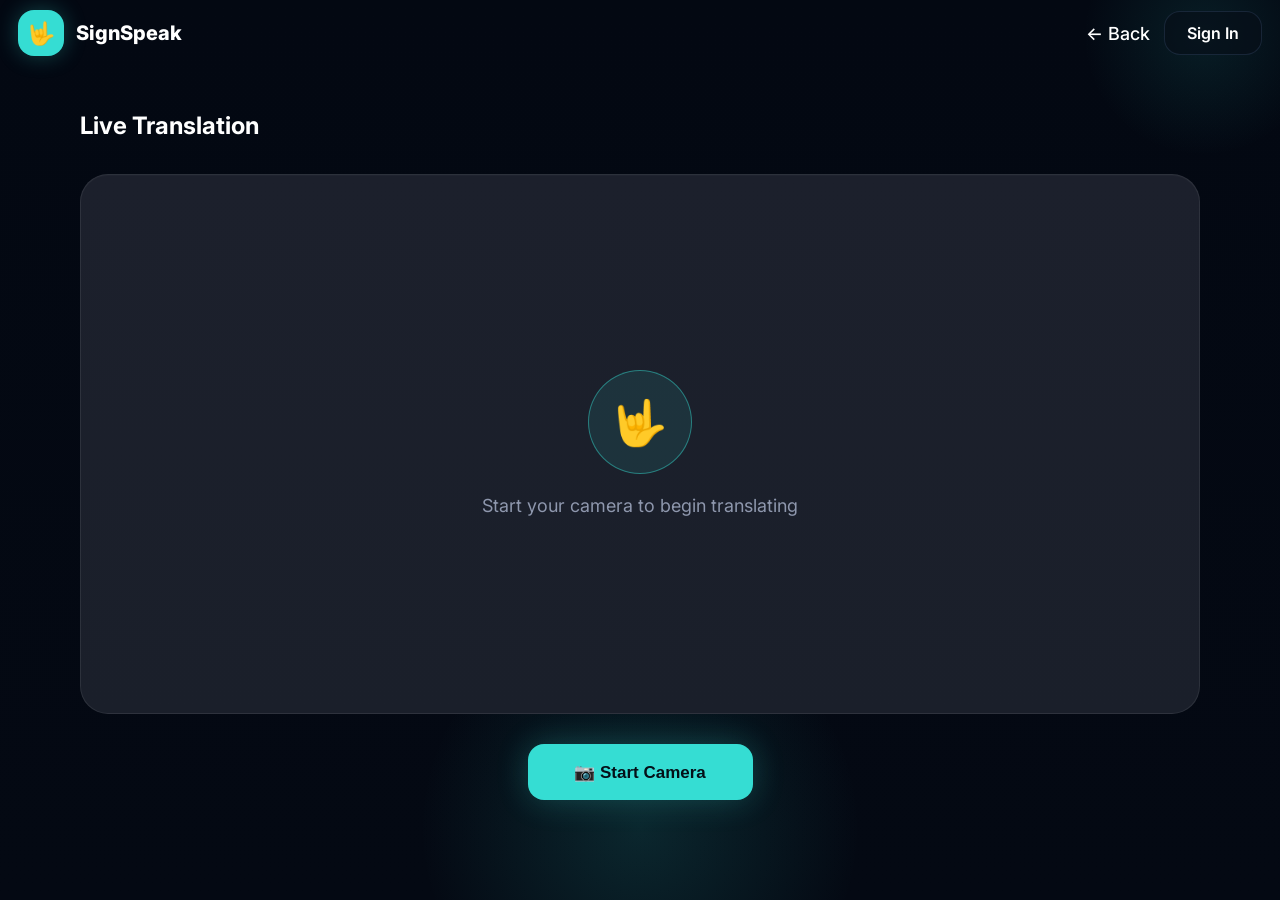
==== html/camera.html @ ba00484f "initial commit - frontend SignSpeak" ====
<!DOCTYPE html>
<html lang="en">
<head>
  <meta charset="UTF-8">
  <meta name="viewport" content="width=device-width, initial-scale=1.0">
  <title>SignSpeak - Camera</title>
  <link rel="stylesheet" href="../css/camera.css">
  <link rel="preconnect" href="https://fonts.googleapis.com">
  <link rel="preconnect" href="https://fonts.gstatic.com" crossorigin>
  <link href="https://fonts.googleapis.com/css2?family=Inter:wght@400;500;600;700;800&display=swap" rel="stylesheet">
</head>
<body>
  <div class="page">
    <header class="navbar">
      <div class="logo">
        <div class="logo-icon">🤟</div>
        <span>SignSpeak</span>
      </div>

      <div class="nav-actions">
        <a href="index.html" class="back-link">← Back</a>
        <a  href="login-page.html" class="sign-btn">Sign In</a>
      </div>
    </header>

    <main class="container">
      <h1 class="page-title">Live Translation</h1>

      <div class="camera-box">
        <div class="camera-placeholder">
          <div class="placeholder-icon">🤟</div>
          <p>Start your camera to begin translating</p>
        </div>

        <video id="video" autoplay playsinline></video>
      </div>

      <div class="start-wrap">
        <button class="start-btn" onclick="startCamera()">📷 Start Camera</button>
      </div>
    </main>
  </div>


</body>
</html>
---- css/camera.css ----
* {
  margin: 0;
  padding: 0;
  box-sizing: border-box;
}

:root {
  --bg: #040913;
  --bg-soft: #1b1f2b;
  --card: #1c212d;
  --text: #f5f7fb;
  --muted: #8e97ad;
  --accent: #35ddd3;
  --accent-hover: #27cfc5;
  --border: rgba(255, 255, 255, 0.08);
  --outline: rgba(120, 150, 210, 0.16);
}

body {
  font-family: 'Inter', sans-serif;
  background:
    radial-gradient(circle at 50% 92%, rgba(53, 221, 211, 0.14), transparent 220px),
    radial-gradient(circle at 94% 4%, rgba(53, 221, 211, 0.10), transparent 120px),
    linear-gradient(180deg, #030812 0%, #040913 100%);
  color: var(--text);
  min-height: 100vh;
}

/* PAGINA */
.page {
  min-height: 100vh;
  width: 100%;
  padding: 10px 18px 40px;
}

/* NAVBAR */
.navbar {
  display: flex;
  align-items: center;
  justify-content: space-between;
  margin-bottom: 55px;
}

.logo {
  display: flex;
  align-items: center;
  gap: 12px;
  font-size: 20px;
  font-weight: 800;
  color: #ffffff;
}

.logo-icon {
  width: 46px;
  height: 46px;
  border-radius: 16px;
  background: var(--accent);
  color: #061018;
  display: flex;
  align-items: center;
  justify-content: center;
  font-size: 22px;
  font-weight: 700;
  box-shadow: 0 0 22px rgba(53, 221, 211, 0.28);
}

.nav-actions {
  display: flex;
  align-items: center;
  gap: 14px;
}

.back-link {
  color: #ffffff;
  text-decoration: none;
  font-size: 18px;
  font-weight: 500;
  transition: 0.2s ease;
}

.back-link:hover {
  color: var(--accent);
}

.sign-btn {
  height: 44px;
  padding: 0 22px;
  border-radius: 16px;
  border: 1px solid var(--outline);
  background: rgba(8, 14, 24, 0.6);
  color: #ffffff;
  text-decoration: none;
  font-size: 16px;
  font-weight: 600;
  display: inline-flex;
  align-items: center;
  justify-content: center;
  transition: 0.25s ease;
}

.sign-btn:hover {
  border-color: rgba(53, 221, 211, 0.55);
  color: var(--accent);
  box-shadow: 0 0 16px rgba(53, 221, 211, 0.10);
}

/* CONTINUT */
.container {
  max-width: 1120px;
  margin: 0 auto;
}

.page-title {
  font-size: 24px;
  font-weight: 700;
  margin-bottom: 34px;
  color: #ffffff;
}

/* CAMERA BOX */
.camera-box {
  width: 100%;
  min-height: 540px;
  background: linear-gradient(180deg, #1c202c 0%, #1a1f2a 100%);
  border: 1px solid var(--border);
  border-radius: 28px;
  position: relative;
  overflow: hidden;
  display: flex;
  align-items: center;
  justify-content: center;
  box-shadow: inset 0 1px 0 rgba(255,255,255,0.02);
}

.camera-placeholder {
  display: flex;
  flex-direction: column;
  align-items: center;
  justify-content: center;
  gap: 18px;
  text-align: center;
  z-index: 2;
}

.placeholder-icon {
  width: 104px;
  height: 104px;
  border-radius: 50%;
  background: rgba(53, 221, 211, 0.10);
  border: 1px solid rgba(53, 221, 211, 0.45);
  color: var(--accent);
  display: flex;
  align-items: center;
  justify-content: center;
  font-size: 44px;
}

.camera-placeholder p {
  color: var(--muted);
  font-size: 18px;
  line-height: 1.5;
}

/* VIDEO */
#video {
  position: absolute;
  inset: 0;
  width: 100%;
  height: 100%;
  object-fit: cover;
  display: none;
  background: #000;
}

/* BUTON */
.start-wrap {
  display: flex;
  justify-content: center;
  margin-top: 30px;
}

.start-btn {
  border: none;
  background: var(--accent);
  color: #041018;
  border-radius: 16px;
  min-width: 225px;
  height: 56px;
  padding: 0 28px;
  font-size: 17px;
  font-weight: 800;
  cursor: pointer;
  box-shadow: 0 0 32px rgba(53, 221, 211, 0.24);
  transition: 0.25s ease;
}

.start-btn:hover {
  background: var(--accent-hover);
  transform: translateY(-1px);
}

.start-btn:active {
  transform: translateY(0);
}

/* RESPONSIVE */
@media (max-width: 1024px) {
  .camera-box {
    min-height: 460px;
  }
}

@media (max-width: 768px) {
  .page {
    padding: 14px 14px 28px;
  }

  .navbar {
    flex-direction: column;
    align-items: flex-start;
    gap: 18px;
    margin-bottom: 34px;
  }

  .nav-actions {
    width: 100%;
    justify-content: flex-end;
    flex-wrap: wrap;
  }

  .page-title {
    font-size: 22px;
    margin-bottom: 22px;
  }

  .camera-box {
    min-height: 360px;
    border-radius: 22px;
  }

  .placeholder-icon {
    width: 88px;
    height: 88px;
    font-size: 36px;
  }

  .camera-placeholder p {
    font-size: 16px;
    padding: 0 10px;
  }

  .start-btn {
    width: 100%;
    max-width: 320px;
  }
}

@media (max-width: 480px) {
  .logo {
    font-size: 18px;
  }

  .logo-icon {
    width: 42px;
    height: 42px;
    font-size: 20px;
  }

  .back-link {
    font-size: 16px;
  }

  .sign-btn {
    height: 42px;
    padding: 0 18px;
    font-size: 15px;
  }

  .camera-box {
    min-height: 300px;
  }
}
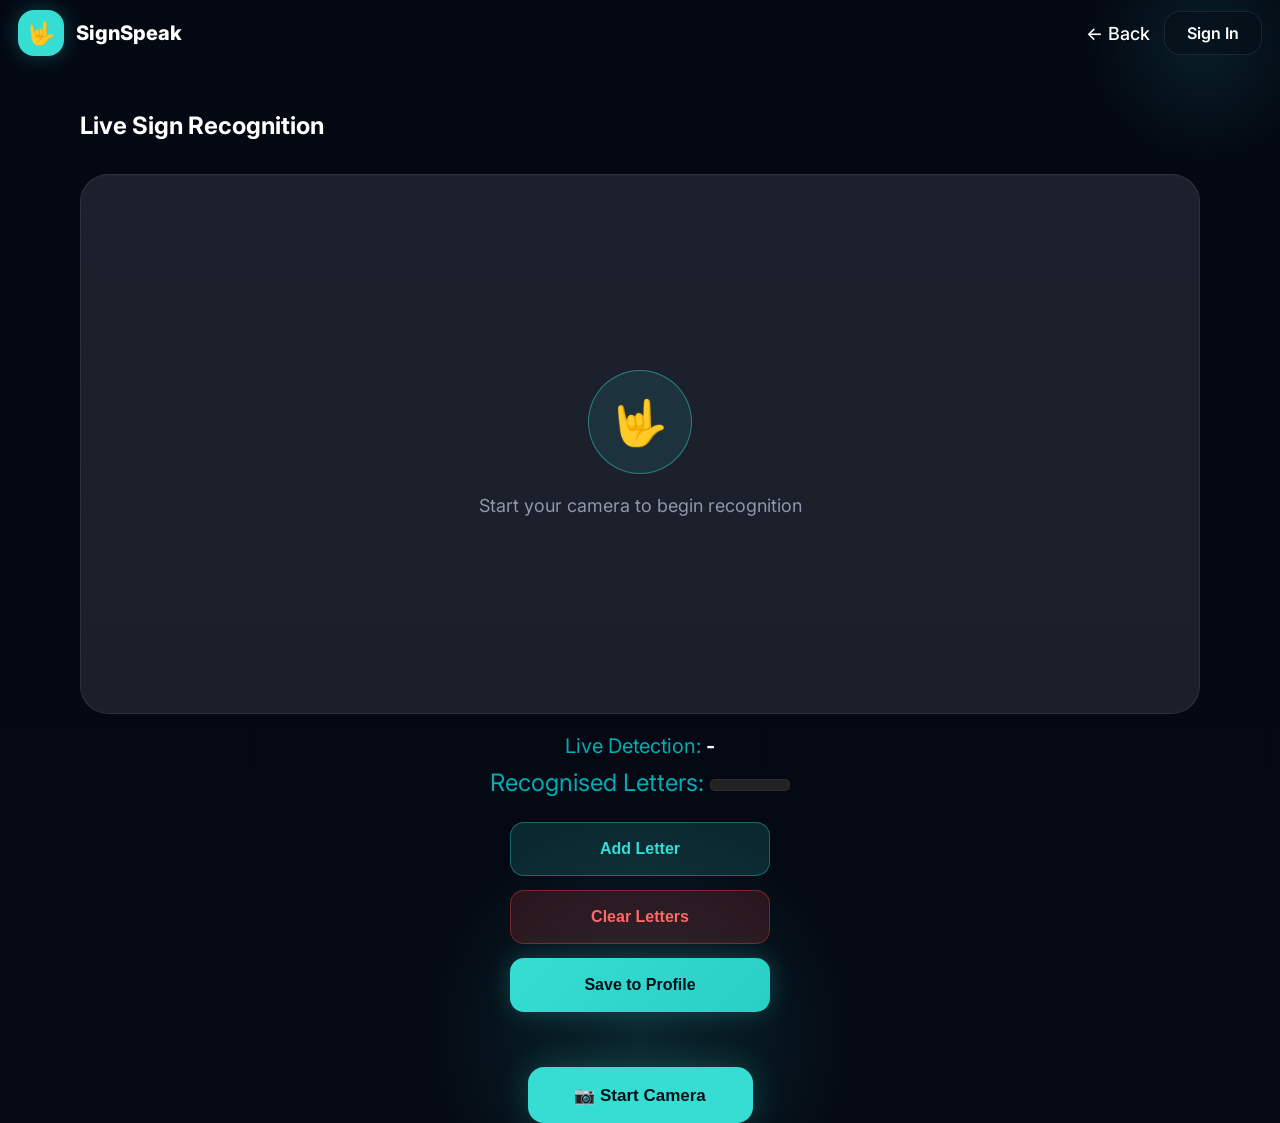
==== commit 393bc03c: "Prepare SignSpeak deployment" ====
--- a/html/camera.html
+++ b/html/camera.html
@@ -12,27 +12,54 @@
 <body>
   <div class="page">
     <header class="navbar">
-      <div class="logo">
+      <div href="index.html" class="logo">
         <div class="logo-icon">🤟</div>
         <span>SignSpeak</span>
       </div>
 
-      <div class="nav-actions">
-        <a href="index.html" class="back-link">← Back</a>
-        <a  href="login-page.html" class="sign-btn">Sign In</a>
-      </div>
+      <div class="nav-actions" id="cameraNavActions">
+  <a href="index.html" class="back-link">← Back</a>
+</div>
     </header>
 
     <main class="container">
-      <h1 class="page-title">Live Translation</h1>
-
+<h1 class="page-title">Live Sign Recognition</h1>
       <div class="camera-box">
         <div class="camera-placeholder">
           <div class="placeholder-icon">🤟</div>
-          <p>Start your camera to begin translating</p>
+          <p>Start your camera to begin recognition</p>
         </div>
 
         <video id="video" autoplay playsinline></video>
+        <canvas id="canvas" style="display:none;"></canvas>
+      </div>
+
+      <div class="result-box" style="margin-top: 20px; text-align: center;">
+    
+    <div style="font-size: 20px; color: #00adb5; margin-bottom: 10px;">
+        Live Detection: <span id="currentLetter" style="font-weight: bold; color: white;">-</span>
+    </div>
+    
+    <div style="font-size: 24px; color: #00adb5;">
+        Recognised Letters: <span id="letterSequence" style="font-weight: bold; color: white; background: #222; padding: 5px 15px; border-radius: 5px;"></span>
+    </div>
+
+</div>
+
+<div class="translation-controls">
+<button onclick="addLetter()" class="action-btn add-btn">
+    Add Letter
+</button>
+
+<button onclick="clearSequence()" class="action-btn clear-btn">
+    Clear Letters
+</button>
+
+<button onclick="saveSequenceToDB()" class="action-btn save-btn">
+    Save to Profile
+</button>
+</div>
+      
       </div>
 
       <div class="start-wrap">
@@ -41,6 +68,6 @@
     </main>
   </div>
 
-
+  <script src="../scripts/scripts.js"></script>
 </body>
 </html>
--- a/css/camera.css
+++ b/css/camera.css
@@ -176,7 +176,7 @@
 .start-wrap {
   display: flex;
   justify-content: center;
-  margin-top: 30px;
+  margin-top: 15px;
 }
 
 .start-btn {
@@ -186,7 +186,7 @@
   border-radius: 16px;
   min-width: 225px;
   height: 56px;
-  padding: 0 28px;
+  padding: 0 10px;
   font-size: 17px;
   font-weight: 800;
   cursor: pointer;
@@ -279,4 +279,206 @@
   .camera-box {
     min-height: 300px;
   }
+}
+/* PREDICTION BOX */
+.prediction-box {
+  margin-top: 8px;
+  padding: 28px;
+  border-radius: 24px;
+  background: linear-gradient(180deg, rgba(20,25,36,0.95) 0%, rgba(14,18,28,0.95) 100%);
+  border: 1px solid rgba(255,255,255,0.06);
+  box-shadow:
+    0 0 35px rgba(53, 221, 211, 0.08),
+    inset 0 1px 0 rgba(255,255,255,0.03);
+}
+
+.prediction-box h2 {
+  font-size: 42px;
+  font-weight: 800;
+  margin-bottom: 10px;
+  color: white;
+}
+
+.prediction-box h3 {
+  font-size: 30px;
+  font-weight: 700;
+  margin-bottom: 28px;
+  color: var(--accent);
+}
+
+#currentLetter {
+  color: var(--accent);
+}
+
+#translatedWord {
+  color: #ffffff;
+}
+
+/* BUTTONS ROW */
+.prediction-box button {
+  border: none;
+  outline: none;
+  cursor: pointer;
+  padding: 14px 22px;
+  border-radius: 14px;
+  font-size: 16px;
+  font-weight: 700;
+  margin: 8px;
+  transition: 0.25s ease;
+  min-width: 170px;
+}
+
+/* ADD LETTER */
+.prediction-box button:nth-child(3) {
+  background: rgba(53, 221, 211, 0.12);
+  color: var(--accent);
+  border: 1px solid rgba(53, 221, 211, 0.35);
+}
+
+.prediction-box button:nth-child(3):hover {
+  background: rgba(53, 221, 211, 0.20);
+  transform: translateY(-2px);
+}
+
+/* CLEAR */
+.prediction-box button:nth-child(4) {
+  background: rgba(255,255,255,0.06);
+  color: white;
+  border: 1px solid rgba(255,255,255,0.08);
+}
+
+.prediction-box button:nth-child(4):hover {
+  background: rgba(255,255,255,0.12);
+  transform: translateY(-2px);
+}
+
+/* SAVE */
+.prediction-box button:nth-child(5) {
+  background: linear-gradient(135deg, #35ddd3 0%, #27cfc5 100%);
+  color: #041018;
+  box-shadow: 0 0 20px rgba(53,221,211,0.25);
+}
+
+.prediction-box button:nth-child(5):hover {
+  transform: translateY(-2px);
+  box-shadow: 0 0 30px rgba(53,221,211,0.35);
+}
+
+/* MOBILE */
+@media (max-width: 768px) {
+  .prediction-box h2 {
+    font-size: 30px;
+  }
+
+  .prediction-box h3 {
+    font-size: 22px;
+  }
+
+  .prediction-box button {
+    width: 100%;
+    max-width: 320px;
+  }
+}
+/* ==========================
+   TRANSLATION PANEL
+========================== */
+
+.result-box {
+  margin-top: 25px;
+  text-align: center;
+}
+
+#currentLetter {
+  color: #ffffff;
+  font-weight: 800;
+}
+
+#letterSequence {
+  display: inline-block;
+  min-width: 80px;
+
+  padding: 8px 18px;
+
+  background: rgba(255,255,255,0.08);
+  border: 1px solid rgba(255,255,255,0.06);
+  border-radius: 12px;
+
+  color: white;
+  font-weight: 800;
+  letter-spacing: 2px;
+}
+
+/* ==========================
+   BUTTON GROUP
+========================== */
+
+.translation-controls {
+  margin-top: 25px;
+
+  display: flex;
+  flex-direction: column;
+  align-items: center;
+  gap: 14px;
+}
+
+.action-btn {
+  width: 260px;
+  height: 54px;
+
+  border: none;
+  border-radius: 14px;
+
+  font-size: 16px;
+  font-weight: 700;
+
+  cursor: pointer;
+  transition: 0.25s ease;
+}
+
+/* Add */
+
+.add-btn {
+  background: rgba(53,221,211,0.15);
+  color: #35ddd3;
+  border: 1px solid rgba(53,221,211,0.35);
+}
+
+.add-btn:hover {
+  background: rgba(53,221,211,0.25);
+  transform: translateY(-2px);
+}
+
+/* Clear */
+
+.clear-btn {
+  background: rgba(255,70,70,0.15);
+  color: #ff6868;
+  border: 1px solid rgba(255,70,70,0.35);
+}
+
+.clear-btn:hover {
+  background: rgba(255,70,70,0.25);
+  transform: translateY(-2px);
+}
+
+/* Save */
+
+.save-btn {
+  background: linear-gradient(
+      135deg,
+      #35ddd3 0%,
+      #28cfc5 100%
+  );
+
+  color: #041018;
+
+  font-weight: 800;
+
+  box-shadow: 0 0 25px rgba(53,221,211,0.25);
+  padding-bottom: 0px;
+}
+
+.save-btn:hover {
+  transform: translateY(-2px);
+  box-shadow: 0 0 35px rgba(53,221,211,0.4);
 }
